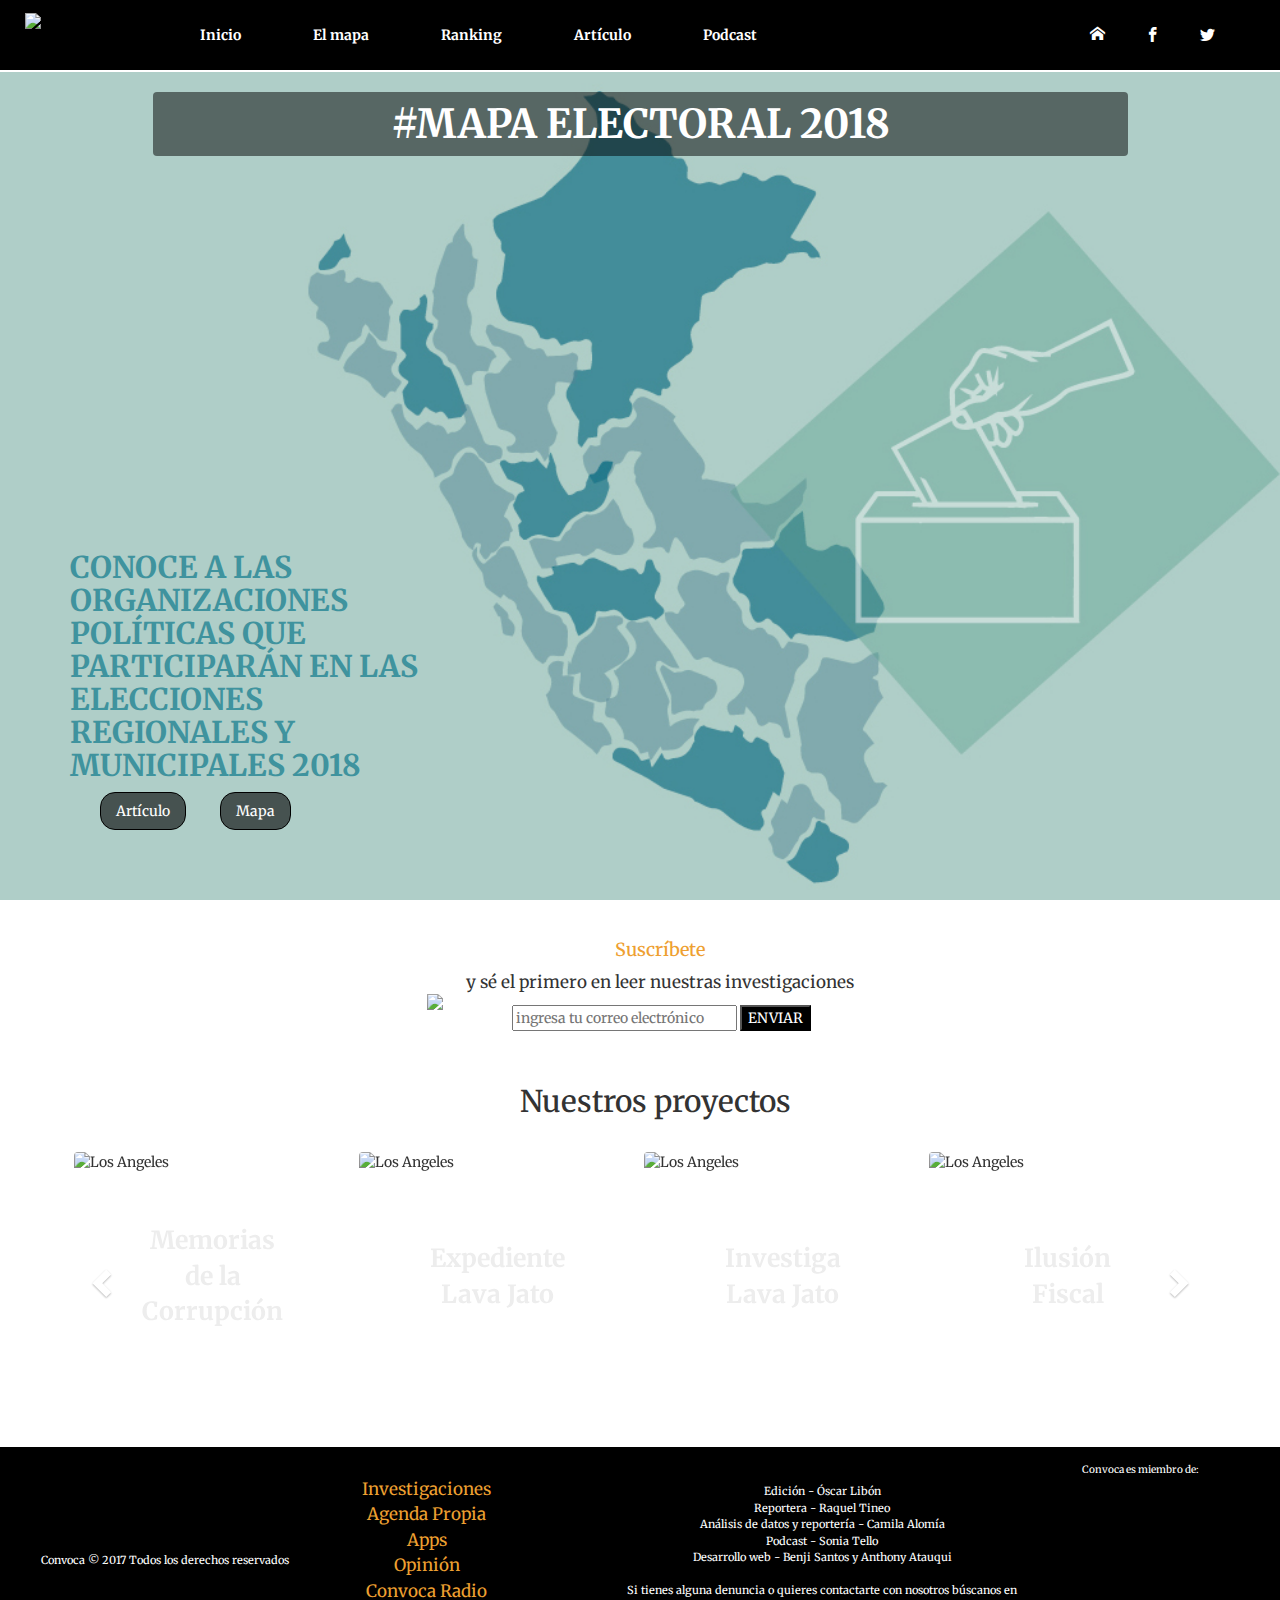
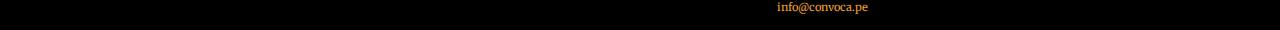
==== index.html @ 1979a05b "cambios slider" ====
<!DOCTYPE html>
<html lang="en">
<head>
    <title>CONVOCA</title>
    <meta charset="utf-8">
    <meta name="viewport" content="width=device-width, initial-scale=1">

    <meta name="description" content="Conoce a las Organizaciones políticas que participarán en las elecciones regionales y municipales 2018.">
    <meta name="author" content="Convoca">


          <!-- Schema.org markup for Google+ -->
          <meta itemprop="name" content="Mapa Electoral 2018" />
          <meta itemprop="description" content="Conoce a las Organizaciones políticas que participarán en las elecciones regionales y municipales 2018." />
          <meta itemprop="image" content=" <a href='http://convoca.pe/mapaelectoral/img/elecciones1.jpg'>http://convoca.pe/mapaelectoral/img/elecciones1.jpg</a>" />

          <!-- Twitter Card data -->
          <meta name="twitter:card" content="summary_large_image" />
          <meta name="twitter:site" content="http://www.convoca.pe/" />
          <meta name="twitter:title" content="Mapa Electoral 2018" />
          <meta name="twitter:description" content="Conoce a las Organizaciones políticas que participarán en las elecciones regionales y municipales 2018." />
          <meta name="twitter:creator" content="Convoca" />
          <!-- Twitter summary card with large image must be at least 280x150px -->
          <meta name="twitter:image:src" content=" <a href='http://convoca.pe/mapaelectoral/img/elecciones1.jpg'>http://convoca.pe/mapaelectoral/img/elecciones1.jpg</a>" />

          <!-- Open Graph data -->
          <meta property="og:title" content="Mapa Electoral 2018" />
          <meta property="og:type" content="article" />
          <meta property="og:url" content="http://convoca.pe/mapaelectoral/" />
          <meta property=og:image content="http://convoca.pe/mapaelectoral/img/elecciones1.jpg" />
          <meta property="og:description" content="Conoce a las Organizaciones políticas que participarán en las elecciones regionales y municipales 2018." />

  <link href="https://fonts.googleapis.com/css?family=Merriweather:300,300i,400,400i,700,700i,900,900i" rel="stylesheet">
    <link href='https://fonts.googleapis.com/css?family=Open+Sans:300italic,400italic,600italic,700italic,800italic,400,300,600,700,800' rel='stylesheet' type='text/css'>
    <link rel="stylesheet" href="https://maxcdn.bootstrapcdn.com/bootstrap/3.3.7/css/bootstrap.min.css">
    <script src="https://ajax.googleapis.com/ajax/libs/jquery/3.3.1/jquery.min.js"></script>
    <script src="https://maxcdn.bootstrapcdn.com/bootstrap/3.3.7/js/bootstrap.min.js"></script>
    <script defer src="https://use.fontawesome.com/releases/v5.0.6/js/all.js"></script>
    <link rel="stylesheet" href="css/main.css">
    <link rel="stylesheet" href="iconmoon/style.css">
    <link rel="stylesheet" href="css/style.css">
    <script src="js/vendor/modernizr-2.8.3-respond-1.4.2.min.js"></script>
        </head>
    <link type="text/javascript" href="js/code.js">

</head>
<body>
<!-- inicio de creacion del nav -->
<nav class="navbar navbar-inverse navbar-fixed-top" role="navigation"style="padding:10px;border-bottom:1px solid #fff;background:#000;">
    <div class="container-fluid">
        <!-- Brand and toggle get grouped for better mobile display -->
        <div class="navbar-header">
          <button type="button" class="navbar-toggle collapsed" data-toggle="collapse" data-target="#menucito" aria-expanded="false">
            <span class="sr-only">Toggle navigation</span>
            <span class="icon-bar"></span>
            <span class="icon-bar"></span>
            <span class="icon-bar"></span>
          </button>
            <a class="" href="http://convoca.pe/">
                <img src="https://investigalavajato.convoca.pe/public/v3/assets/imgs/convoca_logo.png">
                <li class="icon-mobile"><a href="javascript:var dir=window.document.URL;var tit=window.document.title;var tit2=encodeURIComponent(tit);var dir2= encodeURIComponent(dir);window.open('http://www.facebook.com/share.php?u='+dir2+'&amp;t='+tit2+'','ventana','width=600,height=400,left=50,top=50,toolbar=yes');void 0" id="men-t"><span class="icon-facebook"></span></a></li>
                <li class="icon-mobile"><a href="javascript:var dir=window.document.URL;var tit=window.document.title;var tit2=encodeURIComponent(tit);window.open('http://twitter.com/?status='+tit2+'%20'+dir+'','ventana','width=600,height=400,left=50,top=50,toolbar=yes');void 0" id="men-t"><span class="icon-twitter"></span></a></li>
                <li class="icon-mobile"><a href="whatsapp://send?text=http://convoca.pe/especiales/elecciones/" id="men-t"  style="font-size: 20px;"><i class="fab fa-whatsapp"></i></a></li>
            </a>
        </div>

        <!-- Collect the nav links, forms, and other content for toggling -->
        <div class="collapse navbar-collapse" id="menucito">
            <ul class="nav navbar-nav navbar-left cent">
                <li ><a href="http://convoca.pe/especiales/elections/" >Inicio <i class="fas fa-home"></i></a></li>
                <li class=""><a href="http://convoca.pe/mapaelectoral/mapa/">El mapa <i class="fas fa-map-marker-alt"></i></a></li>
                <li class=""><a href="http://convoca.pe/mapaelectoral/mapa/#ranking">Ranking <i class="fas fa-random"></i></a></li>
                <li class=""><a href="http://convoca.pe/mapaelectoral/nota/">Artículo <i class="fas fa-file-archive"></i></a></li>
                <li class=""><a href="http://convoca.pe/convoca-radio/convocaradio-elecciones-cuestas" target="_blank">Podcast <i class="fas fa-podcast"></i></a></li>
            </ul>
            <ul class="nav navbar-nav navbar-right rede">
                <li><a href="http://convoca.pe/mapaelectoral/" id="men-t"><span class="icon-home"></span></a></li>
                <li class="icon-none"><a href="javascript:var dir=window.document.URL;var tit=window.document.title;var tit2=encodeURIComponent(tit);var dir2= encodeURIComponent(dir);window.open('http://www.facebook.com/share.php?u='+dir2+'&amp;t='+tit2+'','ventana','width=600,height=400,left=50,top=50,toolbar=yes');void 0" id="men-t"><span class="icon-facebook"></span></a></li>
                <li class="icon-none"><a href="javascript:var dir=window.document.URL;var tit=window.document.title;var tit2=encodeURIComponent(tit);window.open('http://twitter.com/?status='+tit2+'%20'+dir+'','ventana','width=600,height=400,left=50,top=50,toolbar=yes');void 0" id="men-t"><span class="icon-twitter"></span></a></li>
                <li class="icon-none"><a href="whatsapp://send?text=http://convoca.pe/mapaelectoral/" id="men-t"  style="font-size: 20px;"><i class="fab fa-whatsapp"></i></a></li>
            </ul>
        </div><!-- /.navbar-collapse -->
    </div><!-- /.container-fluid -->
</nav>
<!-- fin de nav-->
<section id="banner-home " class="background-img">
    <div class="container">
        <div class="row ">

            <div class="col-md-1 col-sm-1 col-xs-1">

            </div>
            <div class="col-md-10 col-sm-10 col-xs-10 pad-banner">
                <h1>#MAPA ELECTORAL 2018</h1>
            </div>
            <div class="col-md-1 col-sm-1 col-xs-1">

            </div>
        </div>
        <div class="row">
        <div class="text-foton col-md-4 col-sm-6 col-xs-7">
          <h1>CONOCE A LAS ORGANIZACIONES POLÍTICAS QUE PARTICIPARÁN EN LAS ELECCIONES REGIONALES Y MUNICIPALES 2018</h1>
          <p> <a href="http://convoca.pe/mapaelectoral/nota/" class="btn btn-danger bum">Artículo</a> <a href="http://convoca.pe/mapaelectoral/mapa/" class="btn btn-danger bum">Mapa</a> </p>

        </div>
        <div class="col-md-6 col-sm-4 col-xs-5">

        </div>
      </div>
    </div>
</section>

<section>
  <div class="container">
    <div class="row">
      <div class=" title-center suscribe">
          <div class="suscribe-inline">
              <img class="img-suscribe" src="http://paradisepapers.convoca.pe/images/logo-pie.jpg">
          </div>
          <div class="suscribe-inline">
              <form id="gform" method="POST" class="pure-form pure-form-stacked"
                    action="https://script.google.com/macros/s/AKfycbzFsmEuJOx_PhkNjIbZVBZ_ZX-6ydeLrVn3JFadZ17vZTB6jSU/exec">
                  <!-- change the form action to your script url -->
                  <h4 style="color: rgb(238, 160, 49);">Suscríbete</h4>
                  <p>y sé el primero en leer nuestras investigaciones</p>
                  <fieldset style="display: none;" class="pure-group">
                      <label for="name">Name: </label>
                      <input id="name" name="name" placeholder="What your Mom calls you" />
                  </fieldset>

                  <fieldset style="display: none;" class="pure-group">
                      <label for="message">Message: </label>
                      <textarea id="message" name="message" rows="10"
                                placeholder="Tell us what's on your mind..."></textarea>
                  </fieldset>

                  <fieldset class="pure-group dis-inline">
                      <label for="email"></label>
                      <input style="width: 225px;" id="email" name="email" type="email" value=""
                             required placeholder="ingresa tu correo electrónico"/>
                      <span id="email-invalid" style="display:none;">Debe ser una dirección valida</span>
                  </fieldset>

                  <fieldset style="display: none;" class="pure-group">
                      <label for="color">Favourite Color: </label>
                      <input id="color" name="color" placeholder="green" />
                  </fieldset>

                  <button class="button-success pure-button button-xlarge dis-inline btn-black">
                      <i class="fa fa-paper-plane"></i>ENVIAR</button>

              </form>
          </div>
          <div class=" title-center">
              <div style="display:none;" id="thankyou_message">
                  <h4>Gracias por subscribirte, tambien puedes encontrarnos en info@convoca.pe</h4>
              </div>
          </div>
</div>
    </div>
  </div>
</section>
<section id="nuestros-proyectos" style="padding-bottom:40px;" class="slid-web">
		<h2 class="title-left text-center" >Nuestros proyectos</h2>
		<div class="container">
				<div id="myCarousel" class="carousel slide" data-ride="carousel">
						<!-- Wrapper for slides-->
						<div class="carousel-inner">
							<div class="item active">
										<div class="col-md-3 item-carousel-convoca conta" style="border: 4px solid #fff;">
												<img class="image" src="http://memoriasdelacorrupcion.convoca.pe/img/interactivo/nota1/casos_emblematicos.jpg" alt="Los Angeles">
												<div class="middle">
														<div class="text"><a href="http://memoriasdelacorrupcion.convoca.pe/" style="text-decoration:none !important;color:#4c4c4c;" target="_blank">Memorias de la Corrupción</a></div>
												</div>
										</div>
										<div class="col-md-3 item-carousel-convoca conta" style="border: 4px solid #fff;">
												<img class="image" src="http://convoca.pe/sites/default/files/styles/full_post/public/grupal-presidentes.jpg?itok=OoPqp_27" alt="Los Angeles">
												<div class="middle">
														<div class="text"><a href=" http://convoca.pe/especiales/lava-jato-y-castillo-de-arena/" style="text-decoration:none !important;color:#4c4c4c;" target="_blank">Expediente Lava Jato</a></div>
												</div>
										</div>
										<div class="col-md-3 item-carousel-convoca conta" style="border: 4px solid #fff;">
												<img class="image" src="http://memoriasdelacorrupcion.convoca.pe/img/investiga-lavajato.jpg" alt="Los Angeles">
												<div class="middle">
														<div class="text"><a href="https://investigalavajato.convoca.pe/" style="text-decoration:none !important;color:#4c4c4c;" target="_blank">Investiga Lava Jato</a></div>
												</div>
										</div>
										<div class="col-md-3 item-carousel-convoca conta" style="border: 4px solid #fff;">
												<img class="image" src="http://ilusionfiscal.convoca.pe/img/header.jpg" alt="Los Angeles">
												<div class="middle">
														<div class="text"><a href="http://ilusionfiscal.convoca.pe/" style="text-decoration:none !important;color:#4c4c4c;" target="_blank">Ilusión Fiscal</a></div>
												</div>
										</div>
								</div>

								<div class="item">
										<div class="col-md-3 item-carousel-convoca conta" style="border: 4px solid #fff;">
												<img class="image" src="https://investigalavajato.convoca.pe/public/v3/assets/imgs/portada.jpg?v=1.2" alt="Los Angeles">
												<div class="middle">
														<div class="text"><a href="https://investigalavajato.convoca.pe/viasobrecosto" style="text-decoration:none !important;color:#4c4c4c;" target="_blank">#VíaSobrecosto</a></div>
												</div>
										</div>
										<div class="col-md-3 item-carousel-convoca conta" style="border: 4px solid #fff;">
												<img class="image" src="http://convoca.pe/especiales/juegosdelpoder/img/PUERTA-ABIERTA-min.jpg" alt="Los Angeles">
												<div class="middle">
														<div class="text"><a href="http://convoca.pe/especiales/juegosdelpoder/" style="text-decoration:none !important;color:#4c4c4c;" target="_blank">Juegos del Poder</a></div>
												</div>
										</div>
										<div class="col-md-3 item-carousel-convoca conta" style="border: 4px solid #fff;">
												<img class="image" src="http://www.convoca.pe/especiales/patrimonio-sa/img/img_congreso.jpg" alt="Los Angeles">
												<div class="middle">
														<div class="text"><a href="http://www.convoca.pe/especiales/patrimonio-sa/" style="text-decoration:none !important;color:#4c4c4c;" target="_blank">Patrimonio S.A.</a></div>
												</div>
											</div>
											<div class="col-md-3 item-carousel-convoca conta" style="border: 4px solid #fff;">
												<img class="image" src="http://www.convoca.pe/sites/default/files/styles/full_post/public/yukimori.jpg?itok=Q9YL_8yP" alt="Los Angeles">
												<div class="middle">
														<div class="text"><a href="http://memoriasdelacorrupcion.convoca.pe/sombras-del-indulto/" style="text-decoration:none !important;color:#4c4c4c;" target="_blank">Sombras del Indulto</a></div>
												</div>
											</div>
							</div>
								<div class="item">
										<div class="col-md-3 item-carousel-convoca conta" style="border: 4px solid #fff;">
												<img class="image" src="http://convoca.pe/sites/default/files/styles/full_post/public/glencore_argentina_forbes_0.jpg?itok=ieOOUF9q" alt="Los Angeles">
												<div class="middle">
														<div class="text"><a href="http://convoca.pe/investigaciones/paradise-papers-los-negocios-de-glencore-en-argentina" style="text-decoration:none !important;color:#4c4c4c;" target="_blank">Paradise Paper</a></div>
												</div>
										</div>
										<div class="col-md-3 item-carousel-convoca conta" style="border: 4px solid #fff;">
												<img class="image" src="http://promesasppk.convoca.pe/img/ppk-nota.jpg?1.0.1" alt="Los Angeles">
												<div class="middle">
														<div class="text"><a href="http://promesasppk.convoca.pe/" style="text-decoration:none !important;color:#4c4c4c;" target="_blank">Promesas PPK</a></div>
												</div>
										</div>
										<div class="col-md-3 item-carousel-convoca conta" style="border: 4px solid #fff;">
												<img class="image" src="http://tierraherida.convoca.pe/img/uca2fin.jpg" alt="Los Angeles">
												<div class="middle">
														<div class="text"><a href="http://tierraherida.convoca.pe/" style="text-decoration:none !important;color:#4c4c4c;" target="_blank">Tierra Herida</a></div>
												</div>
										</div>
										<div class="col-md-3 item-carousel-convoca conta" style="border: 4px solid #fff;">
												<img class="image" src="http://excesosincastigo.convoca.pe/media/img/fondo_2.jpg" alt="Los Angeles">
												<div class="middle">
														<div class="text"><a href="http://excesosincastigo.convoca.pe/" style="text-decoration:none !important;color:#4c4c4c;" target="_blank">Excesos sin Castigo</a></div>
												</div>
										</div>
								</div>

								<div class="item">
										<div class="col-md-3 item-carousel-convoca conta" style="border: 4px solid #fff;">
												<img class="image" src="http://www.convoca.pe/especiales/espinar/imagenes/imagen.jpg" alt="Los Angeles">
												<div class="middle">
														<div class="text"><a href="http://www.convoca.pe/especiales/espinar/" style="text-decoration:none !important;color:#4c4c4c;" target="_blank">Espinar</a></div>
												</div>
										</div>
										<div class="col-md-3 item-carousel-convoca conta" style="border: 4px solid #fff;">
												<img class="image" src="http://convoca.pe/especiales/AMAZONIA/imagenes/portada1.jpg" alt="Los Angeles">
												<div class="middle">
														<div class="text"><a href="http://convoca.pe/especiales/AMAZONIA/" style="text-decoration:none !important;color:#4c4c4c;" target="_blank">Amazonía Arrasada</a></div>
												</div>
										</div>
										<div class="col-md-3 item-carousel-convoca conta" style="border: 4px solid #fff;">
												<img class="image" src="http://www.convoca.pe/yakunija/images/box__3.jpg" alt="Los Angeles">
												<div class="middle">
														<div class="text"><a href="http://convoca.pe/convoca-radio/yakunija/" style="text-decoration:none !important;color:#4c4c4c;" target="_blank">Yakunija</a></div>
												</div>
										</div>
										<div class="col-md-3 item-carousel-convoca conta" style="border: 4px solid #fff;">
												<img class="image" src="http://convoca.pe/especiales/ninasmadres/img/portada.jpg?1.0.1" alt="Los Angeles">
												<div class="middle">
														<div class="text"><a href="http://convoca.pe/especiales/ninasmadres/" style="text-decoration:none !important;color:#4c4c4c;" target="_blank">Niñas Madres</a></div>
												</div>
										</div>
								</div>
						</div>
						<a class="left carousel-control back-none" href="#myCarousel" data-slide="prev" style="width: 5% !important;">
								<span class="glyphicon glyphicon-chevron-left"></span>
								<span class="sr-only">Previous</span>
						</a>
						<a class="right carousel-control back-none" href="#myCarousel" data-slide="next" style="width: 5% !important;">
								<span class="glyphicon glyphicon-chevron-right"></span>
								<span class="sr-only">Next</span>
						</a>
				</div>
		</div>
</section>
<!--ahora en mobile-->
<section id="nuestros-proyectos" style="padding-bottom:40px;" class="slid-mobile">
		<h2 class="title-left text-center" >Nuestros proyectos</h2>
		<div class="container">
				<div id="menute" class="carousel slide" data-ride="carousel">
						<!-- Wrapper for slides-->
						<div class="carousel-inner">
							<div class="item active">
										<div class="col-md-3 item-carousel-convoca conta" style="border: 4px solid #fff;">
												<img class="image" src="http://memoriasdelacorrupcion.convoca.pe/img/interactivo/nota1/casos_emblematicos.jpg" alt="Los Angeles">
												<div class="middle">
														<div class="text"><a href="http://memoriasdelacorrupcion.convoca.pe/" style="text-decoration:none !important;color:#4c4c4c;" target="_blank">Memorias de la Corrupción</a></div>
												</div>
										</div>
              </div>
              <div class="item">
										<div class="col-md-3 item-carousel-convoca conta" style="border: 4px solid #fff;">
												<img class="image" src="http://convoca.pe/sites/default/files/styles/full_post/public/grupal-presidentes.jpg?itok=OoPqp_27" alt="Los Angeles">
												<div class="middle">
														<div class="text"><a href=" http://convoca.pe/especiales/lava-jato-y-castillo-de-arena/" style="text-decoration:none !important;color:#4c4c4c;" target="_blank">Expediente Lava Jato</a></div>
												</div>
										</div>
              </div>
              <div class="item">
										<div class="col-md-3 item-carousel-convoca conta" style="border: 4px solid #fff;">
												<img class="image" src="http://memoriasdelacorrupcion.convoca.pe/img/investiga-lavajato.jpg" alt="Los Angeles">
												<div class="middle">
														<div class="text"><a href="https://investigalavajato.convoca.pe/" style="text-decoration:none !important;color:#4c4c4c;" target="_blank">Investiga Lava Jato</a></div>
												</div>
										</div>
                </div>
                <div class="item">
										<div class="col-md-3 item-carousel-convoca conta" style="border: 4px solid #fff;">
												<img class="image" src="http://ilusionfiscal.convoca.pe/img/header.jpg" alt="Los Angeles">
												<div class="middle">
														<div class="text"><a href="http://ilusionfiscal.convoca.pe/" style="text-decoration:none !important;color:#4c4c4c;" target="_blank">Ilusión Fiscal</a></div>
												</div>
										</div>
								</div>

								<div class="item">
										<div class="col-md-3 item-carousel-convoca conta" style="border: 4px solid #fff;">
												<img class="image" src="https://investigalavajato.convoca.pe/public/v3/assets/imgs/portada.jpg?v=1.2" alt="Los Angeles">
												<div class="middle">
														<div class="text"><a href="https://investigalavajato.convoca.pe/viasobrecosto" style="text-decoration:none !important;color:#4c4c4c;" target="_blank">#VíaSobrecosto</a></div>
												</div>
										</div>
                  </div>
                  <div class="item">
										<div class="col-md-3 item-carousel-convoca conta" style="border: 4px solid #fff;">
												<img class="image" src="http://convoca.pe/especiales/juegosdelpoder/img/PUERTA-ABIERTA-min.jpg" alt="Los Angeles">
												<div class="middle">
														<div class="text"><a href="http://convoca.pe/especiales/juegosdelpoder/" style="text-decoration:none !important;color:#4c4c4c;" target="_blank">Juegos del Poder</a></div>
												</div>
										</div>
                  </div>
                  <div class="item">
										<div class="col-md-3 item-carousel-convoca conta" style="border: 4px solid #fff;">
												<img class="image" src="http://www.convoca.pe/especiales/patrimonio-sa/img/img_congreso.jpg" alt="Los Angeles">
												<div class="middle">
														<div class="text"><a href="http://www.convoca.pe/especiales/patrimonio-sa/" style="text-decoration:none !important;color:#4c4c4c;" target="_blank">Patrimonio S.A.</a></div>
												</div>
											</div>
                  </div>
                  <div class="item">
											<div class="col-md-3 item-carousel-convoca conta" style="border: 4px solid #fff;">
												<img class="image" src="http://www.convoca.pe/sites/default/files/styles/full_post/public/yukimori.jpg?itok=Q9YL_8yP" alt="Los Angeles">
												<div class="middle">
														<div class="text"><a href="http://memoriasdelacorrupcion.convoca.pe/sombras-del-indulto/" style="text-decoration:none !important;color:#4c4c4c;" target="_blank">Sombras del Indulto</a></div>
												</div>
											</div>
							</div>
								<div class="item">
										<div class="col-md-3 item-carousel-convoca conta" style="border: 4px solid #fff;">
												<img class="image" src="http://convoca.pe/sites/default/files/styles/full_post/public/glencore_argentina_forbes_0.jpg?itok=ieOOUF9q" alt="Los Angeles">
												<div class="middle">
														<div class="text"><a href="http://convoca.pe/investigaciones/paradise-papers-los-negocios-de-glencore-en-argentina" style="text-decoration:none !important;color:#4c4c4c;" target="_blank">Paradise Paper</a></div>
												</div>
										</div>
                </div>
                <div class="item">
										<div class="col-md-3 item-carousel-convoca conta" style="border: 4px solid #fff;">
												<img class="image" src="http://promesasppk.convoca.pe/img/ppk-nota.jpg?1.0.1" alt="Los Angeles">
												<div class="middle">
														<div class="text"><a href="http://promesasppk.convoca.pe/" style="text-decoration:none !important;color:#4c4c4c;" target="_blank">Promesas PPK</a></div>
												</div>
										</div>
                  </div>
                  <div class="item">
										<div class="col-md-3 item-carousel-convoca conta" style="border: 4px solid #fff;">
												<img class="image" src="http://tierraherida.convoca.pe/img/uca2fin.jpg" alt="Los Angeles">
												<div class="middle">
														<div class="text"><a href="http://tierraherida.convoca.pe/" style="text-decoration:none !important;color:#4c4c4c;" target="_blank">Tierra Herida</a></div>
												</div>
										</div>
                  </div>
                  <div class="item">
										<div class="col-md-3 item-carousel-convoca conta" style="border: 4px solid #fff;">
												<img class="image" src="http://excesosincastigo.convoca.pe/media/img/fondo_2.jpg" alt="Los Angeles">
												<div class="middle">
														<div class="text"><a href="http://excesosincastigo.convoca.pe/" style="text-decoration:none !important;color:#4c4c4c;" target="_blank">Excesos sin Castigo</a></div>
												</div>
										</div>
								</div>

								<div class="item">
										<div class="col-md-3 item-carousel-convoca conta" style="border: 4px solid #fff;">
												<img class="image" src="http://www.convoca.pe/especiales/espinar/imagenes/imagen.jpg" alt="Los Angeles">
												<div class="middle">
														<div class="text"><a href="http://www.convoca.pe/especiales/espinar/" style="text-decoration:none !important;color:#4c4c4c;" target="_blank">Espinar</a></div>
												</div>
										</div>
                  </div>
                  <div class="item">
										<div class="col-md-3 item-carousel-convoca conta" style="border: 4px solid #fff;">
												<img class="image" src="http://convoca.pe/especiales/AMAZONIA/imagenes/portada1.jpg" alt="Los Angeles">
												<div class="middle">
														<div class="text"><a href="http://convoca.pe/especiales/AMAZONIA/" style="text-decoration:none !important;color:#4c4c4c;" target="_blank">Amazonía Arrasada</a></div>
												</div>
										</div>
                  </div>
                  <div class="item">
										<div class="col-md-3 item-carousel-convoca conta" style="border: 4px solid #fff;">
												<img class="image" src="http://www.convoca.pe/yakunija/images/box__3.jpg" alt="Los Angeles">
												<div class="middle">
														<div class="text"><a href="http://convoca.pe/convoca-radio/yakunija/" style="text-decoration:none !important;color:#4c4c4c;" target="_blank">Yakunija</a></div>
												</div>
										</div>
                  </div>
                  <div class="item">
										<div class="col-md-3 item-carousel-convoca conta" style="border: 4px solid #fff;">
												<img class="image" src="http://convoca.pe/especiales/ninasmadres/img/portada.jpg?1.0.1" alt="Los Angeles">
												<div class="middle">
														<div class="text"><a href="http://convoca.pe/especiales/ninasmadres/" style="text-decoration:none !important;color:#4c4c4c;" target="_blank">Niñas Madres</a></div>
												</div>
										</div>
								</div>
						</div>
						<a class="left carousel-control back-none" href="#menute" data-slide="prev" style="width: 5% !important;">
								<span class="glyphicon glyphicon-chevron-left"></span>
								<span class="sr-only">Previous</span>
						</a>
						<a class="right carousel-control back-none" href="#menute" data-slide="next" style="width: 5% !important;">
								<span class="glyphicon glyphicon-chevron-right"></span>
								<span class="sr-only">Next</span>
						</a>
				</div>
		</div>
</section>
<!--inicio del footer-->
<footer class="container-fluid" style="padding-bottom:5px;border-top:1px solid #fff;">
    <div class="row">
        <div class="col-md-3 col-sm-6 col-xs-12 log" style="margin-top:70px;">
            <div class="row">
                <div class="col-sm-12">
                    <p class="text-center">
                        <a href="http://convoca.pe/">
                            <img class="logo-foot"src="https://investigalavajato.convoca.pe/public/v3/assets/imgs/convoca_logo.png" alt="" class="img-responsive">
                        </a>
                    </p>

                </div>
            </div>
            <p class="text-center hidden-xs hidden-sm publicado" style="padding-left:10px;">
                Convoca © 2017 Todos los derechos reservados
            </p>
        </div>
        <div class="col-xs-12 col-sm-6 col-md-2 men-fot">
            <div class="row">
                            <br class="hidden-xs">
                            <font color="red">
                            </font>
                            <p class="menu">
                            <font color="red">
                                    <a href="http://convoca.pe/investigaciones" target="_blank"><font color="#EEA031">Investigaciones</font></a><br>
                                    <a href="http://convoca.pe/agenda-propia" target="_blank"><font color="#EEA031">Agenda Propia</font></a><br>
                                    <a href="http://convoca.pe/mapea" target="_blank"><font color="#EEA031">Apps</font></a><br>
                                    <a href="http://convoca.pe/opiniones" target="_blank"><font color="#EEA031">Opinión</font></a><br>
                                    <a href="http://convoca.pe/convoca-radio" target="_blank"><font color="#EEA031">Convoca Radio</font></a></font>
                            </p>
            </div>
        </div>
        <div class="col-xs-12 col-md-5 col-sm-12 publicad"style="padding-left:60px;" >
            <div class="row">
                <div class="col-xs-12 col-sm-12">
                    <p style="font-size:11px;">
                        <br class="hidden-xs">
                        <span>
                          Edición - Óscar Libón <br>
                          Reportera - Raquel Tineo<br>
                          Análisis de datos y reportería - Camila Alomía<br>
                          Podcast - Sonia Tello <br>
                          Desarrollo web - Benji Santos y Anthony Atauqui <br>
                </span>
                        <br class="hidden-xs">
                        <span>
                  Si tienes alguna denuncia o quieres contactarte con nosotros búscanos en <span style="color:#EEA031;">info@convoca.pe</span>
                </span>
                    </p>
                </div>
            </div>
        </div>
        <div class="col-md-2 col-xs-12 col-sm-12 log-glo">
            <p style="font-size:10px;">
                <br class="hidden-xs">
                Convoca es miembro de:
                <img src="http://www.convoca.pe/sites/all/themes/theme930/images/GIJN_150x150.jpg" alt="" class="img-responsive" style="width:70%;">
            </p>
        </div>
    </div>
</footer>
<!--fin del footer-->
</body>
</html>
---- css/main.css ----
body{
  font-family: 'Merriweather', 'Helvetica Neue', Arial, sans-serif;
  font-weight: 400;
  font-size: 14px;
}
.cent{
  margin-left: 10%;
}
.cent li{
  margin: 0 1.5em !important;
}
.cent li a{
  color: #fff !important;
  font-weight: bold;
  transition: all .6s ease;
}
.cent li a:hover{
  color: #ff8a00 !important;
  transform: scale(1.2);
}
.rede li{
  margin-left: 10px ;
}
#men-t{
  color: #fff;
  font-size: 15px;
  transition: all .6s ease;
}
#men-t:hover{
  color: #ff8a00 !important;
  transform: scale(1.4);
}
@media (max-width: 1113px){
.cent{
  margin-left:30px;
  }
.cent li{
  margin: 0 5px !important;
}
.rede li{
  margin-left: 5px ;
}
}
@media (max-width: 768px){
  .cent{
    margin-left: 0 !important;
    text-align: center;
  }
  .cent li{
    margin: 0px !important;
  }

  .rede{
    text-align: center;
  }
  .rede li{
    margin-left: 0px;
  }
}
.background-img {
    background: url("../img/elecciones1.jpg");
    height: calc(100vh - 72px);
    margin-top: 72px;
    position: relative;
    background-size: cover;
    background-position: center;
    background-repeat: no-repeat;
}
 #mapa {
   width: 100%;
    margin-top: 72px;
    height: calc(100vh - 72px);
}
.pad-banner {
  text-align: center;
background: rgba(0,0,0, .5);
margin-top: 20px;
border-radius: 4px;
display: block;
}
.pad-banner h1{
  font-size: 40px;
  font-weight: 700;
  color: #fff;
  margin-top: 10px;
}
footer {
    background-color: black;
    color: white;
}
.publicado {
    font-size: 11px;
}
.div-iframe {
    height: 680px;
}
@media (max-width: 767px){
  .log{
    margin-top: 30px !important;
  }
  .men-fot{
    margin-top: 30px !important;
    text-align: center;
  }
  .publicad {
    padding-left: 15px !important;
    text-align: center;
    margin-top: 30px;
  }
  .log-glo{
    text-align: center;
  }
  .log-glo p img{
    display: inline-block;
    width: 65% !important;
    margin-top: 20px;
  }
  .pad-banner h1{
    font-size: 20px;
  }
  .text-foton{
    bottom: 30px !important;
  }
  .text-foton h1{
    font-size: 15px !important;
  }
}
@media (max-width: 991px){
  .log{
    margin-top: 40px ;
  }
  .men-fot{
    margin-top: 20px !important;
    text-align: center;
  }
  .publicad{
    text-align: center;
  }
  .log-glo{
    text-align: center;
  }
  .log-glo p img{
    display: inline-block;
    width: 50% ;
  }
}
.men-fot{
  padding-top: 10px;
  text-align: center;
}
.publicad{
  padding-top: 20px;
  text-align: center;

}
.div-iframe{
  height: 100%;
}
.div-iframe iframe{
  height: 100%;
}
.text-foton{
  position: absolute;
  bottom: 60px;
}
.text-foton h1{
  font-size: 30px;
  font-weight: bold;
  color: #3f939e;
}
.tex-articulo{
  margin-top:72px;
}
.tex-articulo article p{
  box-sizing: border-box;
    text-align: justify;
    font-size: 16px;
}
.tex-articulo article h3{
  font-weight: bold;
}
.ir-map{
  text-decoration:none;
  transition: all .6s ease;
  font-size: 16px;
}
.ir-map:hover{
  text-decoration: none;
  transform: scale(1.6);
}
.img-elec{
  height: 400px;
  width: 100%;
  border: 4px solid #fff;
}
@media (max-width: 767px){
  .icon-none {
    display: none !important;
  }
  .icon-mobile {
    display: inline-block !important;
    padding-left: 18px;
  }
  .navbar-fixed-bottom .navbar-collapse, .navbar-fixed-top .navbar-collapse {
    max-height: 326px !important;
  }
  .tex-articulo h1{
    font-size: 30px !important;
    text-align: center !important;
  }
  .img-elec{
    height: auto !important;
  }
  .sumilla{
    position: initial !important;
  }
  .sumilla:before{
    position: initial !important;
  }
  .sumilla:after{
    position: initial !important;
  }
  .sumilla-2{
    position: initial !important;
  }
  .sumilla-2:before{
    position: initial !important;
  }
  .sumilla-2:after{
    position: initial !important;
  }
  .tex-sum{
    width: 100% !important;
  }
  .bum{
    margin-left: 0px !important;
  }
}
p {
  font-size: 17px;
  line-height: 1.5;
}
.sumilla {
  position: absolute;
  width: 31%;
  background: white;
  height: 150px;
  left: 75%;
  text-align: center;
  color: black;
  font-size: 45px !important;
  margin-top: 1%;
  font-weight: bold;
}
.sumilla-2 {
  position: absolute;
  width: 31%;
  background: white;
  height: 150px;
  left: 75%;
  text-align: center;
  color: black;
  font-size: 45px !important;
  margin-top: 7%;
  font-weight: bold;
}
.sumilla:after,
.sumilla:before {
  border-top: 1px solid #787b7b;
  content: "";
  left: 0%;
  position: absolute;
  width: 100%;
  margin-top: -4px;
}
.sumilla-2:after,
.sumilla-2:before {
  border-top: 1px solid #787b7b;
  content: "";
  left: 0%;
  position: absolute;
  width: 100%;
  margin-top: -4px;
}
.suscribe-inline {
  display: inline-block;
  margin: 10px;
}
.img-suscribe {
  margin-bottom: 35px;
}
.dis-inline {
  display: inline;
}
.suscribe {
  margin-top: 20px;
  margin-bottom: 20px;
}
.btn-black {
  background-color: black !important;
  color: white !important;
}
.title-center {
  text-align: center;
}

.bum{
  background: rgba(0,0,0, .6);
  border-color: #000;
  transition: all .5s ease;
  padding: 8px 15px;
  border-radius: 15px;
  margin-left: 30px;
}
.bum:hover{
  background: rgba(255,255,255, .3);
  color:#000;
  border-color: #000;
  transform: scale(1.1);
}
.icon-mobile {
  display: none;
  padding-left: 18px;
}
---- iconmoon/style.css ----
@font-face {
  font-family: 'icomoon';
  src:  url('fonts/icomoon.eot?svplcf');
  src:  url('fonts/icomoon.eot?svplcf#iefix') format('embedded-opentype'),
    url('fonts/icomoon.ttf?svplcf') format('truetype'),
    url('fonts/icomoon.woff?svplcf') format('woff'),
    url('fonts/icomoon.svg?svplcf#icomoon') format('svg');
  font-weight: normal;
  font-style: normal;
}

[class^="icon-"], [class*=" icon-"] {
  /* use !important to prevent issues with browser extensions that change fonts */
  font-family: 'icomoon' !important;
  speak: none;
  font-style: normal;
  font-weight: normal;
  font-variant: normal;
  text-transform: none;
  line-height: 1;

  /* Better Font Rendering =========== */
  -webkit-font-smoothing: antialiased;
  -moz-osx-font-smoothing: grayscale;
}

.icon-home:before {
  content: "\e900";
}
.icon-newspaper:before {
  content: "\e904";
}
.icon-pencil:before {
  content: "\e905";
}
.icon-pencil2:before {
  content: "\e906";
}
.icon-location:before {
  content: "\e947";
}
.icon-bubbles4:before {
  content: "\e970";
}
.icon-menu:before {
  content: "\e9bd";
}
.icon-earth:before {
  content: "\e9ca";
}
.icon-google-plus:before {
  content: "\ea8b";
}
.icon-facebook:before {
  content: "\ea90";
}
.icon-twitter:before {
  content: "\ea96";
}
---- css/style.css ----
.title-left {
	text-align: center;
	padding-bottom: 20px;
	margin-top: 10px;
	margin-left: 30px;
}

.image {
    opacity: 1;
    display: block;
    width: 100%;
    transition: .5s ease;
    backface-visibility: hidden;
}

.middle {
    transition: .5s ease;
    opacity: 0.1;
    position: absolute;
    top: 50%;
    left: 50%;
    transform: translate(-50%, -50%);
    -ms-transform: translate(-50%, -50%);
    text-align: center;
}

.text{
	color: white;
	font-weight: bold;
	font-size: 25px;
    padding: 16px 32px;
}
.conta:hover .image {
    opacity: 0.3;
}

.conta:hover .middle {
    opacity: 1;
}
.item-carousel-convoca{
  padding: 0 !important;
}
.item-carousel-convoca img{
	height: 250px;
  border-radius: 4px;
}
.back-none {
	background-image: none !important;
}

.suscribe {
	margin-top: 20px;
	margin-bottom: 20px;
}
.suscribe-inline {
	display: inline-block;
	margin: 10px;
}
.img-suscribe {
	margin-bottom: 35px;
}
.title-center {
	text-align: center;
}
.dis-inline {
	display: inline;
}
a{
	color: #fff ;
}
a:hover{
	background-color: transparent !important;
	text-decoration: none !important;
}
.slid-mobile{
	display: none !important;
}
@media (max-width: 768px){
	.slid-mobile{
		display:block !important;
	}
	.slid-web{
		display: none ;
	}
}
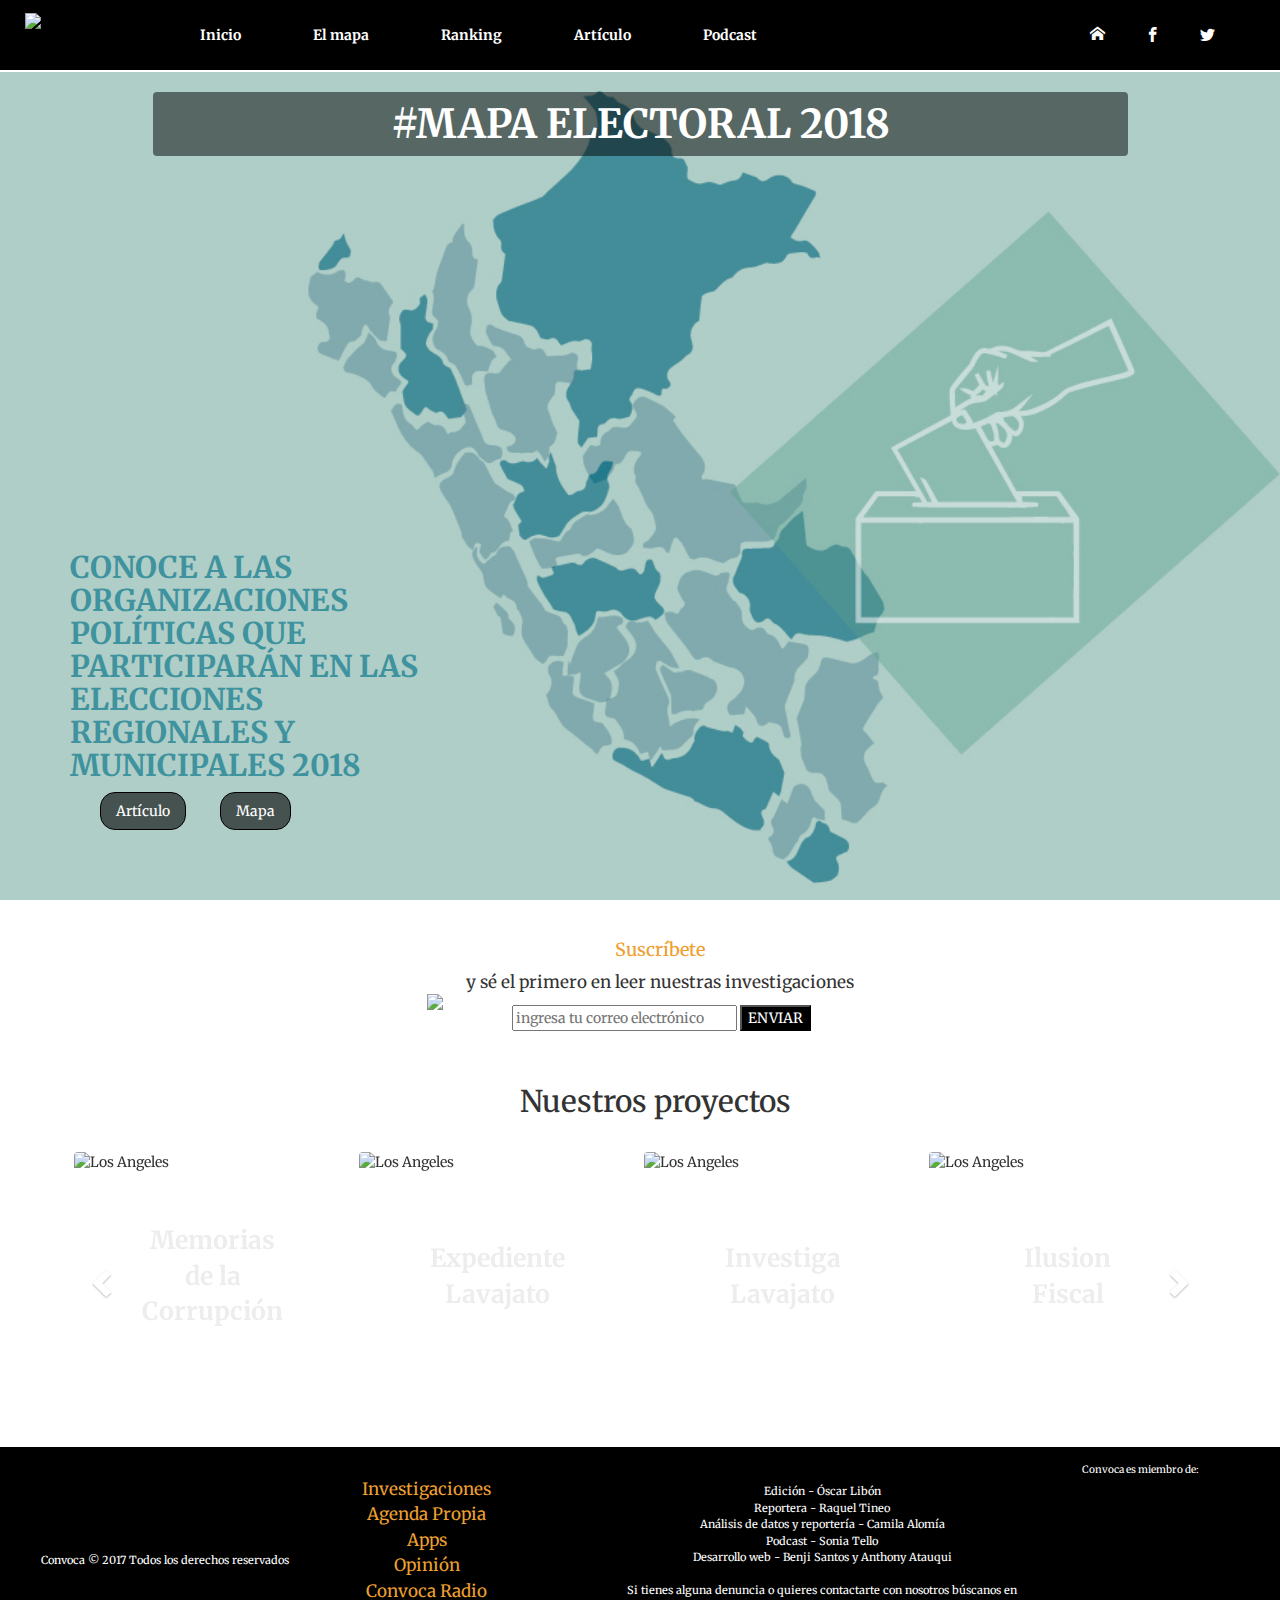
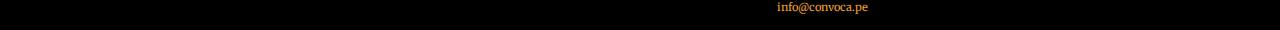
==== commit 654a8040: "Footer" ====
--- a/index.html
+++ b/index.html
@@ -176,19 +176,19 @@
 										<div class="col-md-3 item-carousel-convoca conta" style="border: 4px solid #fff;">
 												<img class="image" src="http://convoca.pe/sites/default/files/styles/full_post/public/grupal-presidentes.jpg?itok=OoPqp_27" alt="Los Angeles">
 												<div class="middle">
-														<div class="text"><a href=" http://convoca.pe/especiales/lava-jato-y-castillo-de-arena/" style="text-decoration:none !important;color:#4c4c4c;" target="_blank">Expediente Lava Jato</a></div>
+														<div class="text"><a href=" http://convoca.pe/especiales/lava-jato-y-castillo-de-arena/" style="text-decoration:none !important;color:#4c4c4c;" target="_blank">Expediente Lavajato</a></div>
 												</div>
 										</div>
 										<div class="col-md-3 item-carousel-convoca conta" style="border: 4px solid #fff;">
 												<img class="image" src="http://memoriasdelacorrupcion.convoca.pe/img/investiga-lavajato.jpg" alt="Los Angeles">
 												<div class="middle">
-														<div class="text"><a href="https://investigalavajato.convoca.pe/" style="text-decoration:none !important;color:#4c4c4c;" target="_blank">Investiga Lava Jato</a></div>
+														<div class="text"><a href="https://investigalavajato.convoca.pe/" style="text-decoration:none !important;color:#4c4c4c;" target="_blank">Investiga Lavajato</a></div>
 												</div>
 										</div>
 										<div class="col-md-3 item-carousel-convoca conta" style="border: 4px solid #fff;">
 												<img class="image" src="http://ilusionfiscal.convoca.pe/img/header.jpg" alt="Los Angeles">
 												<div class="middle">
-														<div class="text"><a href="http://ilusionfiscal.convoca.pe/" style="text-decoration:none !important;color:#4c4c4c;" target="_blank">Ilusión Fiscal</a></div>
+														<div class="text"><a href="http://ilusionfiscal.convoca.pe/" style="text-decoration:none !important;color:#4c4c4c;" target="_blank">Ilusion Fiscal</a></div>
 												</div>
 										</div>
 								</div>
@@ -197,7 +197,7 @@
 										<div class="col-md-3 item-carousel-convoca conta" style="border: 4px solid #fff;">
 												<img class="image" src="https://investigalavajato.convoca.pe/public/v3/assets/imgs/portada.jpg?v=1.2" alt="Los Angeles">
 												<div class="middle">
-														<div class="text"><a href="https://investigalavajato.convoca.pe/viasobrecosto" style="text-decoration:none !important;color:#4c4c4c;" target="_blank">#VíaSobrecosto</a></div>
+														<div class="text"><a href="https://investigalavajato.convoca.pe/viasobrecosto" style="text-decoration:none !important;color:#4c4c4c;" target="_blank">Vías sobre costo</a></div>
 												</div>
 										</div>
 										<div class="col-md-3 item-carousel-convoca conta" style="border: 4px solid #fff;">
@@ -229,7 +229,7 @@
 										<div class="col-md-3 item-carousel-convoca conta" style="border: 4px solid #fff;">
 												<img class="image" src="http://promesasppk.convoca.pe/img/ppk-nota.jpg?1.0.1" alt="Los Angeles">
 												<div class="middle">
-														<div class="text"><a href="http://promesasppk.convoca.pe/" style="text-decoration:none !important;color:#4c4c4c;" target="_blank">Promesas PPK</a></div>
+														<div class="text"><a href="http://promesasppk.convoca.pe/" style="text-decoration:none !important;color:#4c4c4c;" target="_blank">Promesa PPK</a></div>
 												</div>
 										</div>
 										<div class="col-md-3 item-carousel-convoca conta" style="border: 4px solid #fff;">
@@ -303,7 +303,7 @@
 										<div class="col-md-3 item-carousel-convoca conta" style="border: 4px solid #fff;">
 												<img class="image" src="http://convoca.pe/sites/default/files/styles/full_post/public/grupal-presidentes.jpg?itok=OoPqp_27" alt="Los Angeles">
 												<div class="middle">
-														<div class="text"><a href=" http://convoca.pe/especiales/lava-jato-y-castillo-de-arena/" style="text-decoration:none !important;color:#4c4c4c;" target="_blank">Expediente Lava Jato</a></div>
+														<div class="text"><a href=" http://convoca.pe/especiales/lava-jato-y-castillo-de-arena/" style="text-decoration:none !important;color:#4c4c4c;" target="_blank">Expediente Lavajato</a></div>
 												</div>
 										</div>
               </div>
@@ -311,7 +311,7 @@
 										<div class="col-md-3 item-carousel-convoca conta" style="border: 4px solid #fff;">
 												<img class="image" src="http://memoriasdelacorrupcion.convoca.pe/img/investiga-lavajato.jpg" alt="Los Angeles">
 												<div class="middle">
-														<div class="text"><a href="https://investigalavajato.convoca.pe/" style="text-decoration:none !important;color:#4c4c4c;" target="_blank">Investiga Lava Jato</a></div>
+														<div class="text"><a href="https://investigalavajato.convoca.pe/" style="text-decoration:none !important;color:#4c4c4c;" target="_blank">Investiga Lavajato</a></div>
 												</div>
 										</div>
                 </div>
@@ -319,7 +319,7 @@
 										<div class="col-md-3 item-carousel-convoca conta" style="border: 4px solid #fff;">
 												<img class="image" src="http://ilusionfiscal.convoca.pe/img/header.jpg" alt="Los Angeles">
 												<div class="middle">
-														<div class="text"><a href="http://ilusionfiscal.convoca.pe/" style="text-decoration:none !important;color:#4c4c4c;" target="_blank">Ilusión Fiscal</a></div>
+														<div class="text"><a href="http://ilusionfiscal.convoca.pe/" style="text-decoration:none !important;color:#4c4c4c;" target="_blank">Ilusion Fiscal</a></div>
 												</div>
 										</div>
 								</div>
@@ -328,7 +328,7 @@
 										<div class="col-md-3 item-carousel-convoca conta" style="border: 4px solid #fff;">
 												<img class="image" src="https://investigalavajato.convoca.pe/public/v3/assets/imgs/portada.jpg?v=1.2" alt="Los Angeles">
 												<div class="middle">
-														<div class="text"><a href="https://investigalavajato.convoca.pe/viasobrecosto" style="text-decoration:none !important;color:#4c4c4c;" target="_blank">#VíaSobrecosto</a></div>
+														<div class="text"><a href="https://investigalavajato.convoca.pe/viasobrecosto" style="text-decoration:none !important;color:#4c4c4c;" target="_blank">Vías sobre costo</a></div>
 												</div>
 										</div>
                   </div>
@@ -368,7 +368,7 @@
 										<div class="col-md-3 item-carousel-convoca conta" style="border: 4px solid #fff;">
 												<img class="image" src="http://promesasppk.convoca.pe/img/ppk-nota.jpg?1.0.1" alt="Los Angeles">
 												<div class="middle">
-														<div class="text"><a href="http://promesasppk.convoca.pe/" style="text-decoration:none !important;color:#4c4c4c;" target="_blank">Promesas PPK</a></div>
+														<div class="text"><a href="http://promesasppk.convoca.pe/" style="text-decoration:none !important;color:#4c4c4c;" target="_blank">Promesa PPK</a></div>
 												</div>
 										</div>
                   </div>
@@ -441,8 +441,8 @@
                 <div class="col-sm-12">
                     <p class="text-center">
                         <a href="http://convoca.pe/">
-                            <img class="logo-foot"src="https://investigalavajato.convoca.pe/public/v3/assets/imgs/convoca_logo.png" alt="" class="img-responsive">
-                        </a>
+							<img id="logo-footer" class="logo-foot"src="https://investigalavajato.convoca.pe/public/v3/assets/imgs/convoca_logo.png" alt="" class="img-responsive">
+						</a>
                     </p>
 
                 </div>
--- a/css/main.css
+++ b/css/main.css
@@ -194,6 +194,9 @@
   border: 4px solid #fff;
 }
 @media (max-width: 767px){
+  #logo-footer {
+    display: none !important;
+  }
   .icon-none {
     display: none !important;
   }
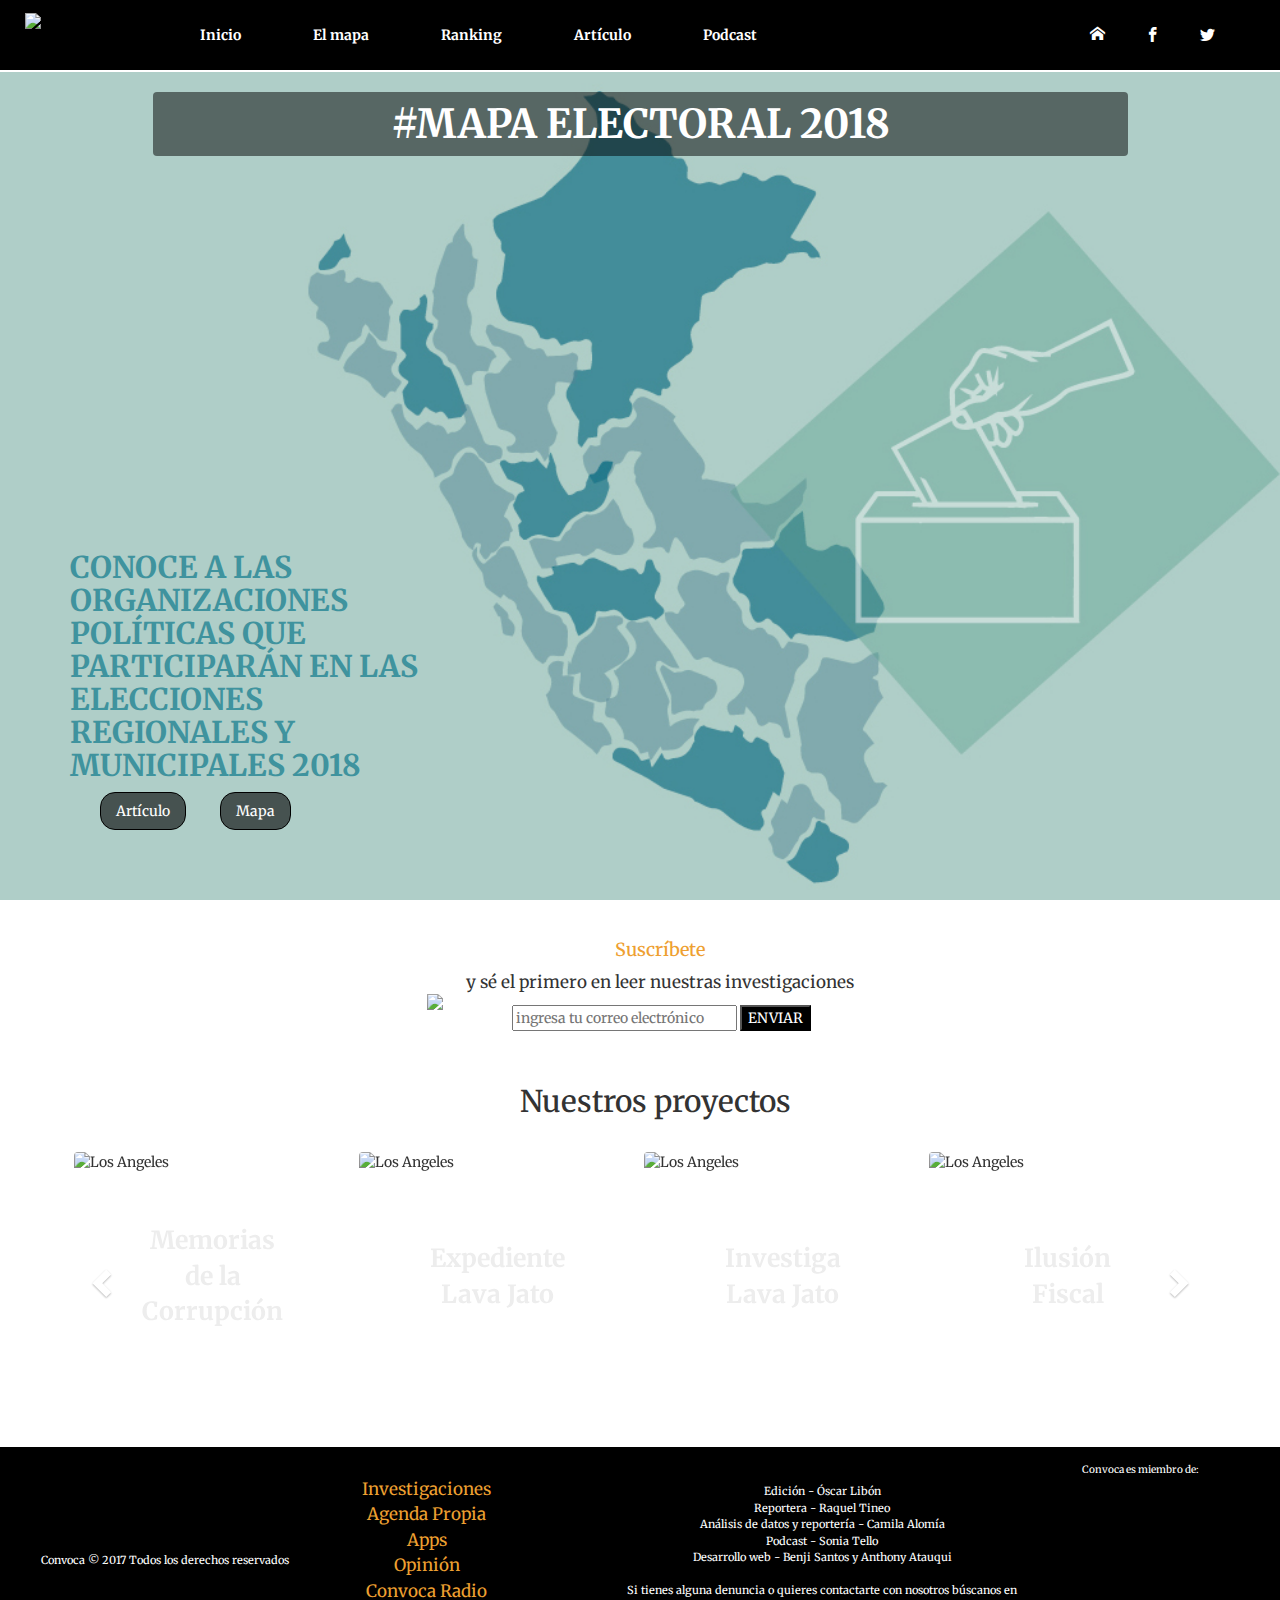
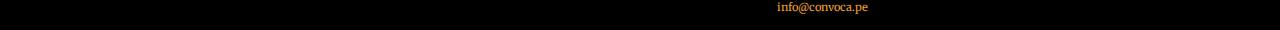
==== commit f3c39d3e: "Merge branch 'master' of https://github.com/BenjiSantos/elections" ====
--- a/index.html
+++ b/index.html
@@ -176,19 +176,19 @@
 										<div class="col-md-3 item-carousel-convoca conta" style="border: 4px solid #fff;">
 												<img class="image" src="http://convoca.pe/sites/default/files/styles/full_post/public/grupal-presidentes.jpg?itok=OoPqp_27" alt="Los Angeles">
 												<div class="middle">
-														<div class="text"><a href=" http://convoca.pe/especiales/lava-jato-y-castillo-de-arena/" style="text-decoration:none !important;color:#4c4c4c;" target="_blank">Expediente Lavajato</a></div>
+														<div class="text"><a href=" http://convoca.pe/especiales/lava-jato-y-castillo-de-arena/" style="text-decoration:none !important;color:#4c4c4c;" target="_blank">Expediente Lava Jato</a></div>
 												</div>
 										</div>
 										<div class="col-md-3 item-carousel-convoca conta" style="border: 4px solid #fff;">
 												<img class="image" src="http://memoriasdelacorrupcion.convoca.pe/img/investiga-lavajato.jpg" alt="Los Angeles">
 												<div class="middle">
-														<div class="text"><a href="https://investigalavajato.convoca.pe/" style="text-decoration:none !important;color:#4c4c4c;" target="_blank">Investiga Lavajato</a></div>
+														<div class="text"><a href="https://investigalavajato.convoca.pe/" style="text-decoration:none !important;color:#4c4c4c;" target="_blank">Investiga Lava Jato</a></div>
 												</div>
 										</div>
 										<div class="col-md-3 item-carousel-convoca conta" style="border: 4px solid #fff;">
 												<img class="image" src="http://ilusionfiscal.convoca.pe/img/header.jpg" alt="Los Angeles">
 												<div class="middle">
-														<div class="text"><a href="http://ilusionfiscal.convoca.pe/" style="text-decoration:none !important;color:#4c4c4c;" target="_blank">Ilusion Fiscal</a></div>
+														<div class="text"><a href="http://ilusionfiscal.convoca.pe/" style="text-decoration:none !important;color:#4c4c4c;" target="_blank">Ilusión Fiscal</a></div>
 												</div>
 										</div>
 								</div>
@@ -197,7 +197,7 @@
 										<div class="col-md-3 item-carousel-convoca conta" style="border: 4px solid #fff;">
 												<img class="image" src="https://investigalavajato.convoca.pe/public/v3/assets/imgs/portada.jpg?v=1.2" alt="Los Angeles">
 												<div class="middle">
-														<div class="text"><a href="https://investigalavajato.convoca.pe/viasobrecosto" style="text-decoration:none !important;color:#4c4c4c;" target="_blank">Vías sobre costo</a></div>
+														<div class="text"><a href="https://investigalavajato.convoca.pe/viasobrecosto" style="text-decoration:none !important;color:#4c4c4c;" target="_blank">#VíaSobrecosto</a></div>
 												</div>
 										</div>
 										<div class="col-md-3 item-carousel-convoca conta" style="border: 4px solid #fff;">
@@ -229,7 +229,7 @@
 										<div class="col-md-3 item-carousel-convoca conta" style="border: 4px solid #fff;">
 												<img class="image" src="http://promesasppk.convoca.pe/img/ppk-nota.jpg?1.0.1" alt="Los Angeles">
 												<div class="middle">
-														<div class="text"><a href="http://promesasppk.convoca.pe/" style="text-decoration:none !important;color:#4c4c4c;" target="_blank">Promesa PPK</a></div>
+														<div class="text"><a href="http://promesasppk.convoca.pe/" style="text-decoration:none !important;color:#4c4c4c;" target="_blank">Promesas PPK</a></div>
 												</div>
 										</div>
 										<div class="col-md-3 item-carousel-convoca conta" style="border: 4px solid #fff;">
@@ -303,7 +303,7 @@
 										<div class="col-md-3 item-carousel-convoca conta" style="border: 4px solid #fff;">
 												<img class="image" src="http://convoca.pe/sites/default/files/styles/full_post/public/grupal-presidentes.jpg?itok=OoPqp_27" alt="Los Angeles">
 												<div class="middle">
-														<div class="text"><a href=" http://convoca.pe/especiales/lava-jato-y-castillo-de-arena/" style="text-decoration:none !important;color:#4c4c4c;" target="_blank">Expediente Lavajato</a></div>
+														<div class="text"><a href=" http://convoca.pe/especiales/lava-jato-y-castillo-de-arena/" style="text-decoration:none !important;color:#4c4c4c;" target="_blank">Expediente Lava Jato</a></div>
 												</div>
 										</div>
               </div>
@@ -311,7 +311,7 @@
 										<div class="col-md-3 item-carousel-convoca conta" style="border: 4px solid #fff;">
 												<img class="image" src="http://memoriasdelacorrupcion.convoca.pe/img/investiga-lavajato.jpg" alt="Los Angeles">
 												<div class="middle">
-														<div class="text"><a href="https://investigalavajato.convoca.pe/" style="text-decoration:none !important;color:#4c4c4c;" target="_blank">Investiga Lavajato</a></div>
+														<div class="text"><a href="https://investigalavajato.convoca.pe/" style="text-decoration:none !important;color:#4c4c4c;" target="_blank">Investiga Lava Jato</a></div>
 												</div>
 										</div>
                 </div>
@@ -319,7 +319,7 @@
 										<div class="col-md-3 item-carousel-convoca conta" style="border: 4px solid #fff;">
 												<img class="image" src="http://ilusionfiscal.convoca.pe/img/header.jpg" alt="Los Angeles">
 												<div class="middle">
-														<div class="text"><a href="http://ilusionfiscal.convoca.pe/" style="text-decoration:none !important;color:#4c4c4c;" target="_blank">Ilusion Fiscal</a></div>
+														<div class="text"><a href="http://ilusionfiscal.convoca.pe/" style="text-decoration:none !important;color:#4c4c4c;" target="_blank">Ilusión Fiscal</a></div>
 												</div>
 										</div>
 								</div>
@@ -328,7 +328,7 @@
 										<div class="col-md-3 item-carousel-convoca conta" style="border: 4px solid #fff;">
 												<img class="image" src="https://investigalavajato.convoca.pe/public/v3/assets/imgs/portada.jpg?v=1.2" alt="Los Angeles">
 												<div class="middle">
-														<div class="text"><a href="https://investigalavajato.convoca.pe/viasobrecosto" style="text-decoration:none !important;color:#4c4c4c;" target="_blank">Vías sobre costo</a></div>
+														<div class="text"><a href="https://investigalavajato.convoca.pe/viasobrecosto" style="text-decoration:none !important;color:#4c4c4c;" target="_blank">#VíaSobrecosto</a></div>
 												</div>
 										</div>
                   </div>
@@ -368,7 +368,7 @@
 										<div class="col-md-3 item-carousel-convoca conta" style="border: 4px solid #fff;">
 												<img class="image" src="http://promesasppk.convoca.pe/img/ppk-nota.jpg?1.0.1" alt="Los Angeles">
 												<div class="middle">
-														<div class="text"><a href="http://promesasppk.convoca.pe/" style="text-decoration:none !important;color:#4c4c4c;" target="_blank">Promesa PPK</a></div>
+														<div class="text"><a href="http://promesasppk.convoca.pe/" style="text-decoration:none !important;color:#4c4c4c;" target="_blank">Promesas PPK</a></div>
 												</div>
 										</div>
                   </div>
